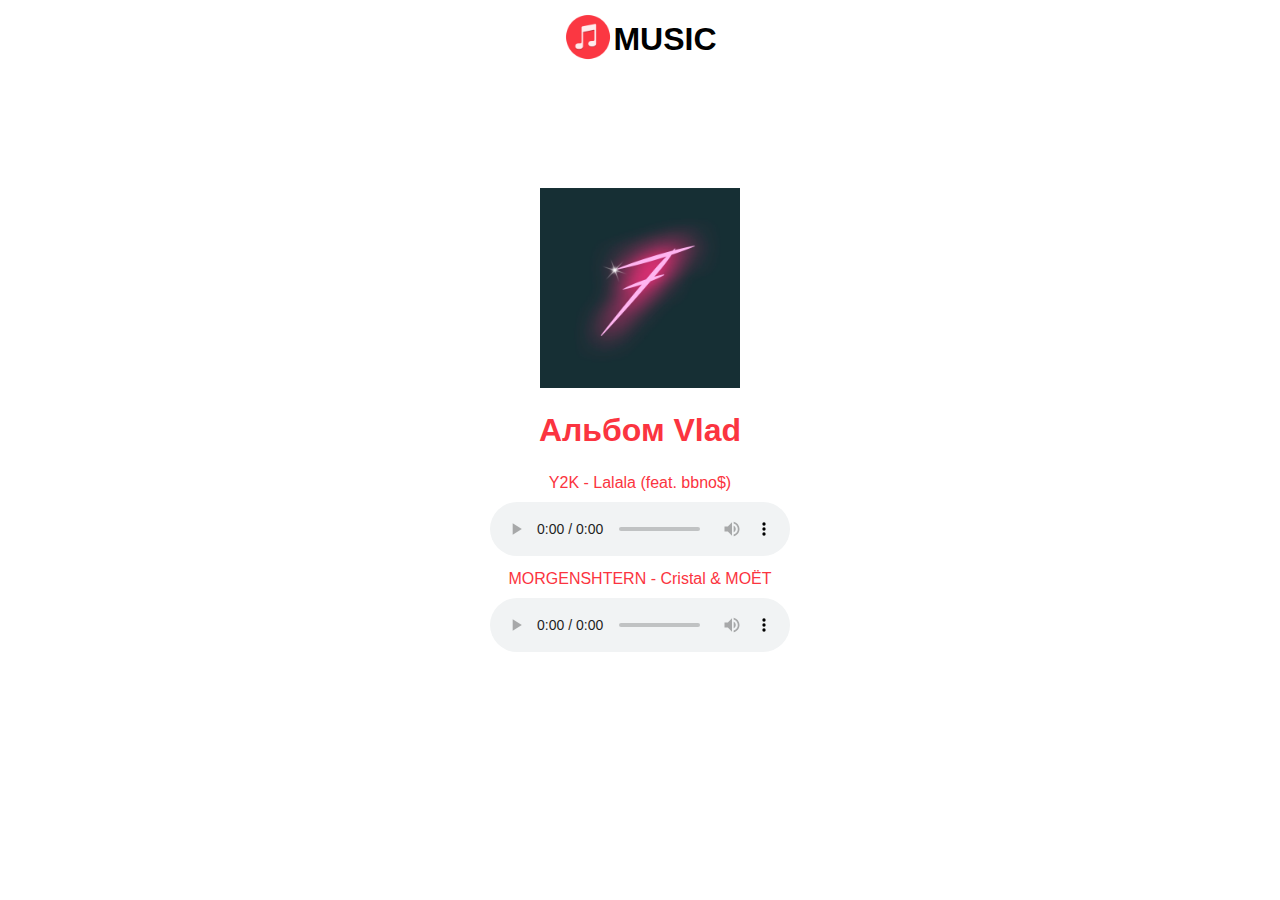
==== alboom/vlad.html @ 226c05de "Add files via upload" ====
<!DOCTYPE html>
<html lang="en">
<head>
    <meta charset="UTF-8">
    <meta http-equiv="X-UA-Compatible" content="IE=edge">
    <meta name="viewport" content="width=device-width, initial-scale=1.0">
    <title>Музыка на любой вкус</title>
    <link rel="stylesheet" href="/css/style.css">
</head>
<body>
    <center>
        <h1 class="none"><img class="imgav" src="/img/Music_29918.png" width="50px" alt="">MUSIC</h1>
    

    <img src="/img/albvlad.jpg" class="alboomavatar" alt=""><h1 class="top">Альбом Vlad</h1>
    <p class="music">Y2K - Lalala (feat. bbno$)</p>
    <audio class="music" controls>
        <source src="/music/lalala.mp3" type="audio/mpeg"> 
      </audio>

      <p class="music">MORGENSHTERN - Cristal & МОЁТ</p>
      <audio class="music" controls>
          <source src="/music/МОЁТ.mp3" type="audio/mpeg"> 
        </audio>
</center>
</body>
</html>
---- css/style.css ----
* {
    padding: 0;
    margin: 0;
}

body {
    font-family: 'Lato', sans-serif;
    color: #fb3440;
}

.imgav {
    position: relative;
    top: 12px;
}

.none {
    color: black;
}

.top {
    position: relative;
    top: 150px;
}

.music {
    position: relative;
    top: 170px;
    margin: 5px;
}

.alboomavatar {
    position: relative;
    width: 200px;
    top: 130px;
}
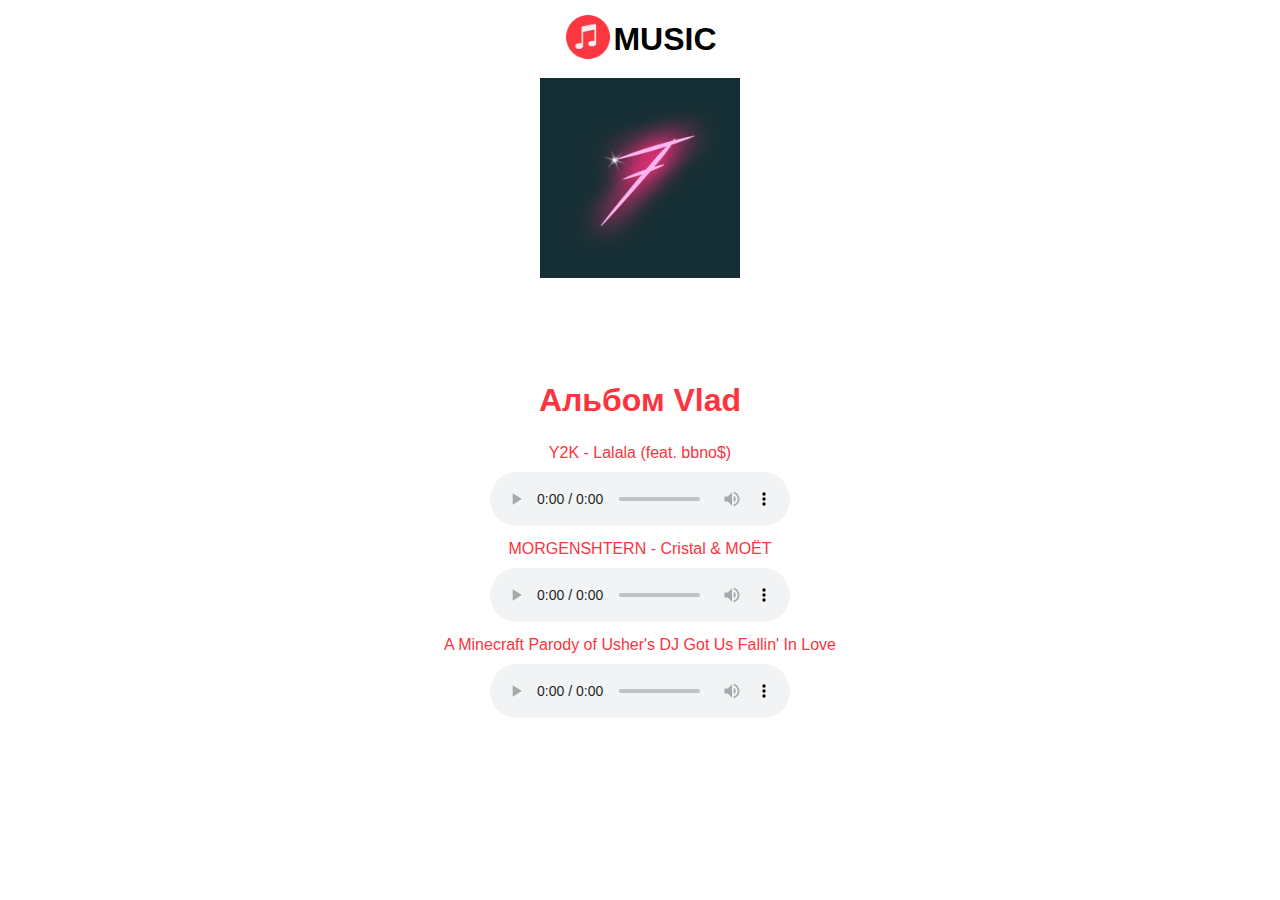
==== commit 951d16c3: "Add files via upload" ====
--- a/alboom/vlad.html
+++ b/alboom/vlad.html
@@ -11,7 +11,7 @@
     <center>
         <h1 class="none"><img class="imgav" src="/img/Music_29918.png" width="50px" alt="">MUSIC</h1>
     
-
+<div class="music1">
     <img src="/img/albvlad.jpg" class="alboomavatar" alt=""><h1 class="top">Альбом Vlad</h1>
     <p class="music">Y2K - Lalala (feat. bbno$)</p>
     <audio class="music" controls>
@@ -22,6 +22,12 @@
       <audio class="music" controls>
           <source src="/music/МОЁТ.mp3" type="audio/mpeg"> 
         </audio>
+
+        <p class="music">A Minecraft Parody of Usher's DJ Got Us Fallin' In Love</p>
+        <audio class="music" controls>
+            <source src="/music/A Minecraft Parody.mp4" type="audio/mpeg"> 
+          </audio>
+    </div>
 </center>
 </body>
 </html>--- a/css/style.css
+++ b/css/style.css
@@ -31,5 +31,10 @@
 .alboomavatar {
     position: relative;
     width: 200px;
-    top: 130px;
+    top: 50px;
+}
+
+.music1 {
+    position: relative;
+    bottom: 30px;
 }